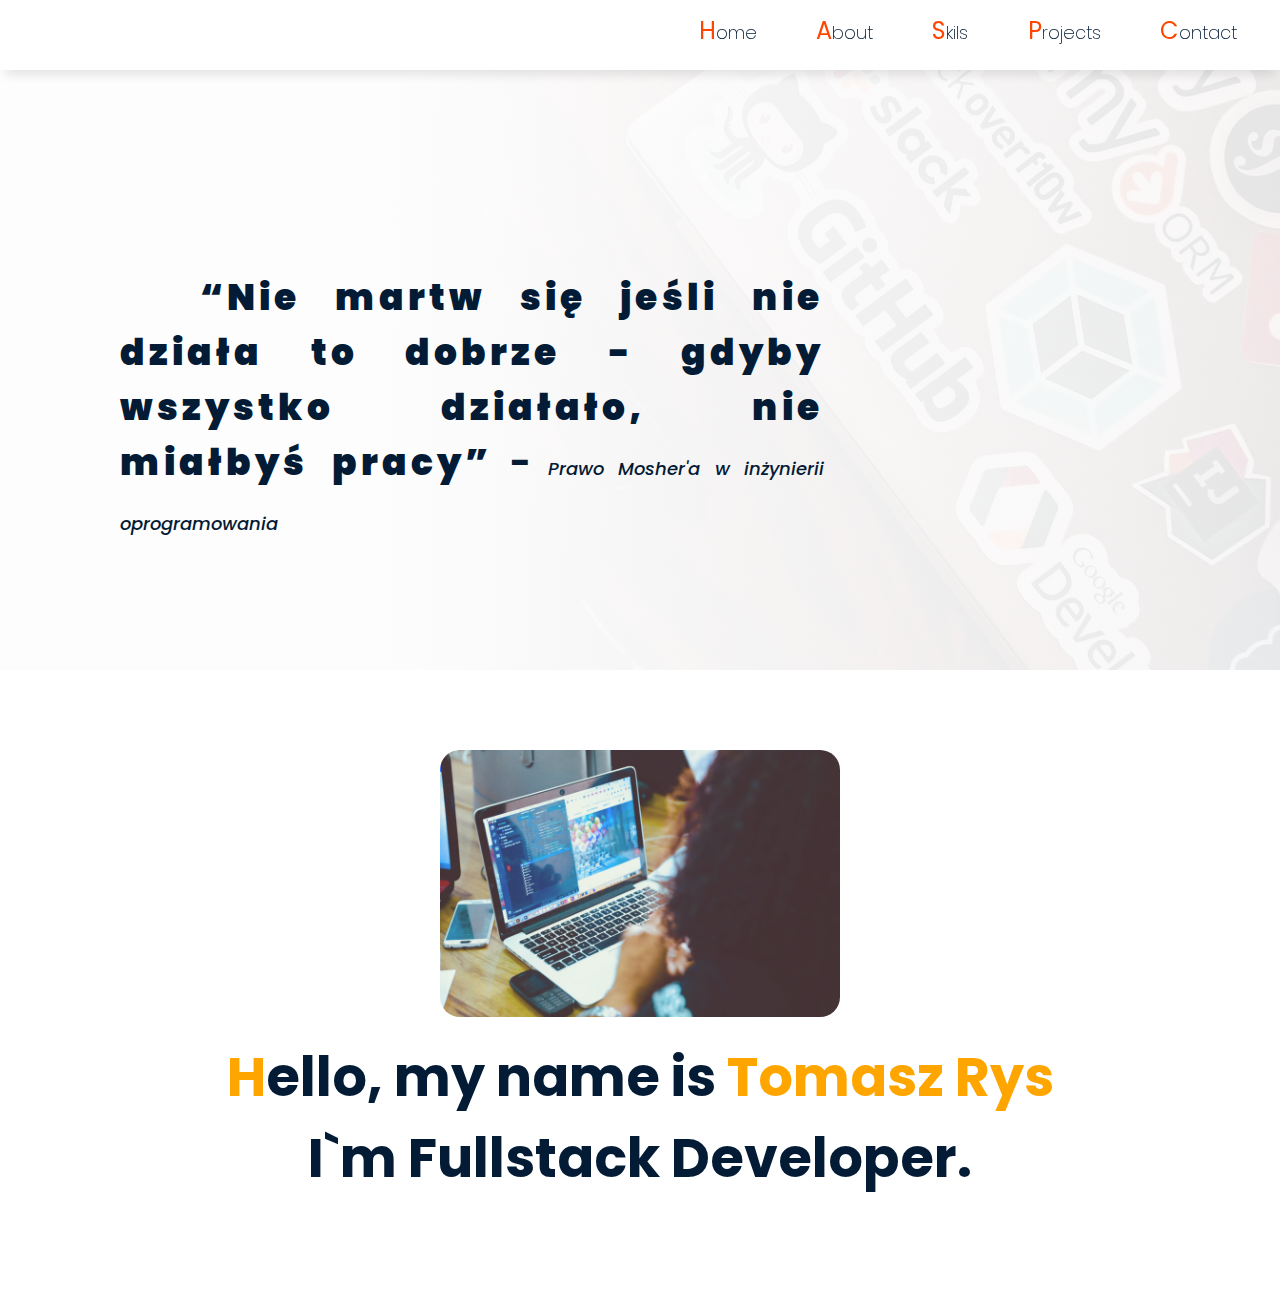
==== index.html @ 5f61044c "next commit" ====
<!DOCTYPE html>
<html lang="en">
<head>
    <meta charset="UTF-8">
    <meta http-equiv="X-UA-Compatible" content="IE=edge">
    <meta name="viewport" content="width=device-width, initial-scale=1.0">
    <link rel="stylesheet" href="https://cdnjs.cloudflare.com/ajax/libs/font-awesome/6.1.1/css/all.min.css" integrity="sha512-KfkfwYDsLkIlwQp6LFnl8zNdLGxu9YAA1QvwINks4PhcElQSvqcyVLLD9aMhXd13uQjoXtEKNosOWaZqXgel0g==" crossorigin="anonymous" referrerpolicy="no-referrer" />
    <link rel="preconnect" href="https://fonts.googleapis.com">
<link rel="preconnect" href="https://fonts.gstatic.com" crossorigin>
<link href="https://fonts.googleapis.com/css2?family=Poppins:ital,wght@0,100;0,200;0,300;0,400;0,500;0,600;0,700;0,800;0,900;1,100;1,200;1,300;1,400;1,500;1,600;1,700;1,800;1,900&display=swap" rel="stylesheet">
<link rel="stylesheet" href="./css/index.css" type="text/css">
    <title>rystomasz</title>
</head>
<body>
<main>
    <!-- menu -->
    <nav id="navbar">
        <ul>
            <li><a href="#start">Home</a></li>
            <li><a href="#about-section">About</a></li>
            <li><a href="#skils-section">Skils</a></li>
            <li><a href="#projects-section">Projects</a></li>
            <li><a href="#contact-section">Contact</a></li>
        </ul>
    </nav>
    <!-- end menu -->
    <!-- first section with quote -->
    <section id="start">
       
            <div class="quote">
                <h1>
                    <q>Nie martw się jeśli nie działa to dobrze - gdyby wszystko działało, 
                    nie miałbyś pracy</q> - <span> Prawo Mosher'a w inżynierii oprogramowania </span>
                </h1>
            </div>
        
    </section>
    <!-- End section with quote -->
    <!-- Welcome section -->
    <section id="welcome">
        <div class="message">
            <img src="./img/message.jpg" alt="">
        </div>
        <div class="message">
            <h2> Hello, my name is <span>Tomasz Rys</span> 
               <br>
               I`m Fullstack Developer.
             </h2>
        </div>
    </section>
    <!-- End welcome sectio -->
    <!-- About Section-->
    <section id="about-section">

    </section>
    <!-- End About Section -->
    <!-- footer -->
    <footer>

    </footer>
    <!-- end footer -->
</main>
</body>
</html>
---- css/index.css ----
*{
    margin: 0;
}
html{

    scroll-behavior:    smooth;
    font-size:          20px;
    font-family:        "Poppins",Arial, Helvetica, sans-serif;
      
    margin:             0;
    padding:            0;
}
body{
        /* #041b35; */
        background-color:   #ffffff;

}

/* 
navbar
*/

#navbar{
    background-color:     rgb(255, 255, 255);
    box-shadow:             0 10px 10px -5px rgb(0,0,0,.1);
    height:                 3rem;
    left:                   0;
    margin:                 0;
    padding:                .25rem 0;
    width:                  100%;
    position:               sticky;
    top:                    0;
    z-index:                1;

}
#navbar ul{
    
    display:            flex;
    justify-content:    space-evenly;
    margin:             .4rem 0 .4rem auto;
    list-style:         none;
    padding:            0;
    width:              50%;

}
#navbar ul li >a{
    color:            #041b35;
    font-size:          2vh;
    font-family:        "Poppins", Arial, Helvetica, sans-serif;
    font-weight:        200;
    margin:             0 0 0 .8rem;
    text-decoration:    none;

}
#navbar ul li >a:hover{
color:         orangered;
}

#navbar ul li::first-letter{
    color:          orangered;
    font-size: 1.2rem;
    font-weight:      bolder;
   
}
/* 
end navbar
*/

/* 
section start
*/
#start{
 
 
    background:         no-repeat center center fixed;
    background-image:   linear-gradient(to right, rgb(253, 253, 253) 30%,rgba(255, 255, 255, 0.877) 100%), url("../img/start.jpg") ;
    background-size:    cover;
    height:             30rem;
}
.quote h1{
    
    color:         #041b35;
    
    margin:         0 35rem 1rem 5rem;
    font-size:      4vmin;
    padding:        10rem 0 5rem 1rem;
    
    text-align:     justify;
    text-indent:    4rem;
    width:          55%;

    
}
.quote h1 q{
    font-weight:        bolder;
    letter-spacing:     .2rem;
    word-spacing:       .25rem;
    
}
.quote h1 span{
    font-size:          .9rem;

    
}
.quote h1 q::selection{
    color:          orangered;
}
h1 >span{
    font-weight:        500;
    font-style:         italic;
}



/* 
end section start
*/

/* 
section welcome
*/

#welcome{
    display:            flex;
    flex-wrap:          wrap;
    justify-content:    space-evenly;
    margin:             4rem;
}

.message{
  
    color:          #041b35;
    display:            flex;
    font-family:        "Poppins",Arial, Helvetica, sans-serif;
    font-size:          4vmin;
    justify-content:    center;
    align-items:        center;
    margin:              0 0 1rem 0;
    text-align:         center;
    
 
}
.message h2::first-letter{
    color:      orange;
}
.message h2 span{
    color:      orange;
  
  
}
.message img{
    
    border-radius:       1rem;
    opacity:             .8;
    width:               20rem;
}

/* End Welcome Section */
/* 
About Setion
*/
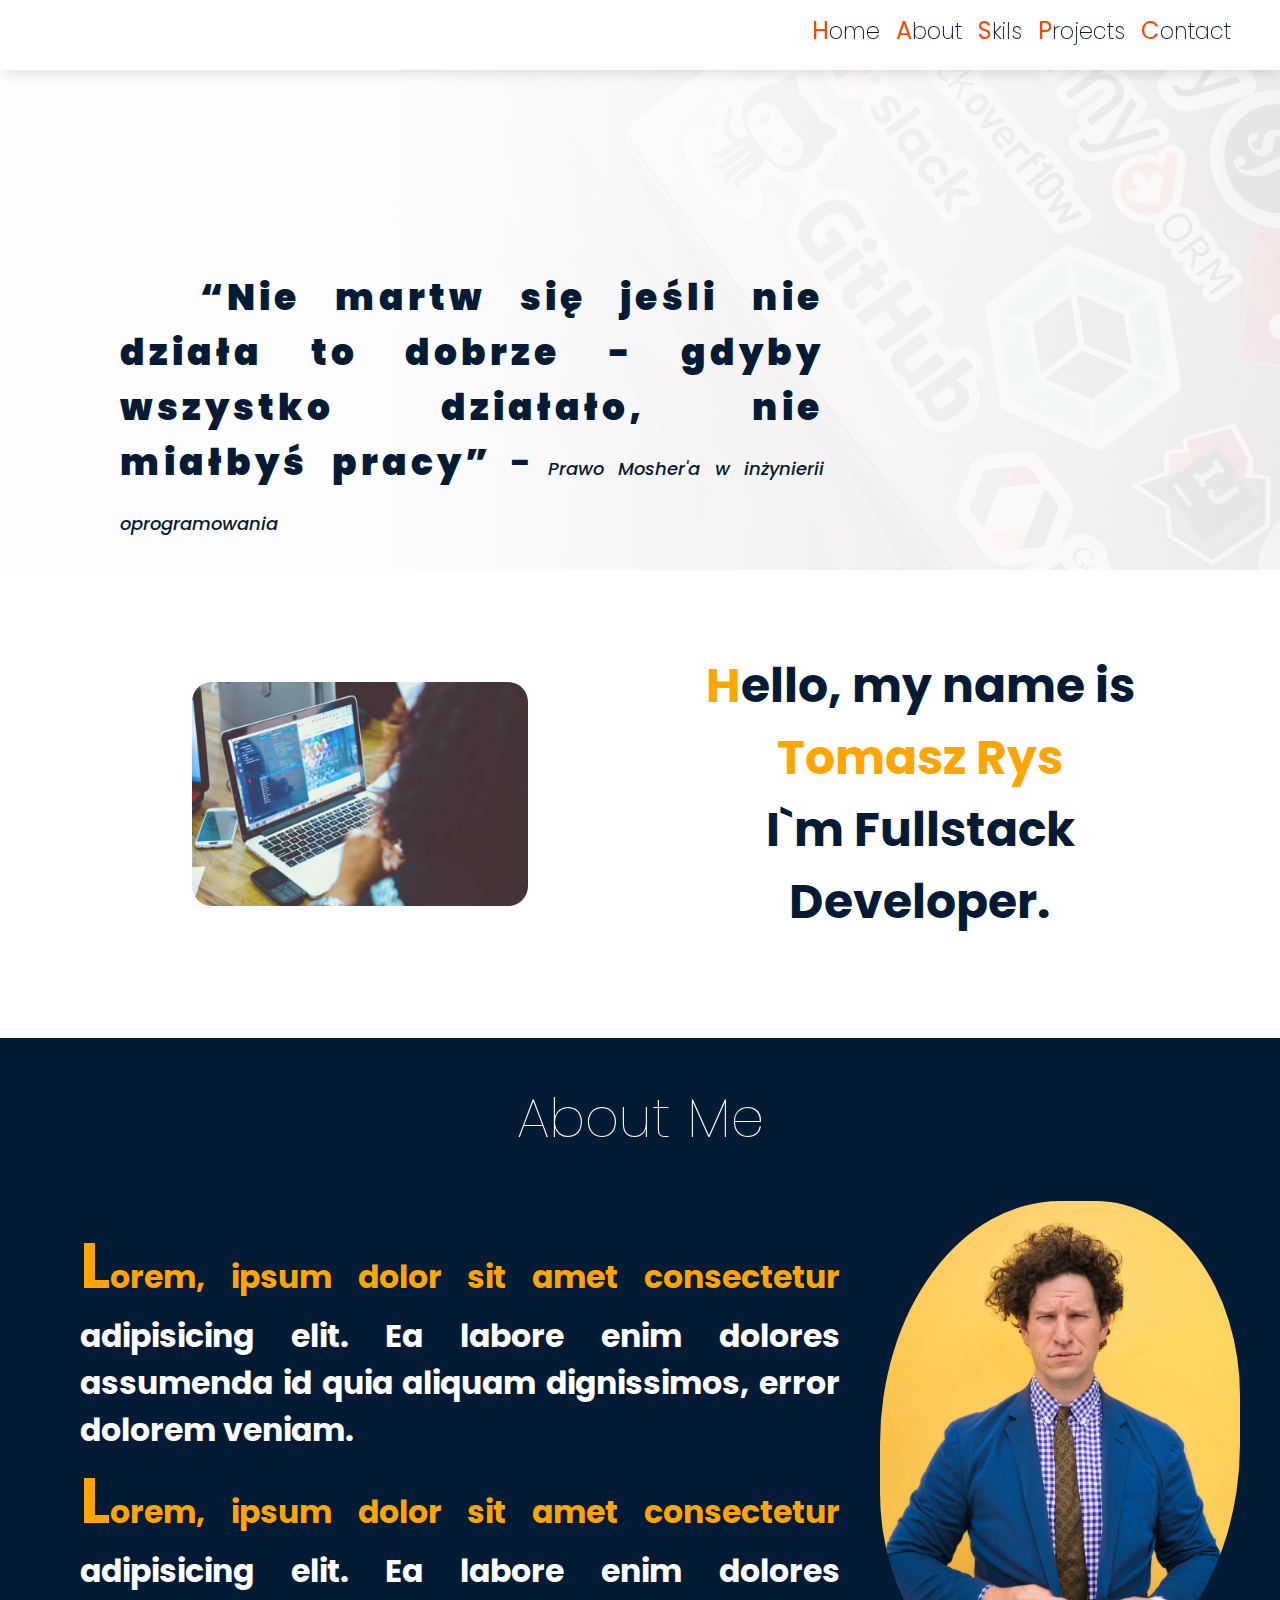
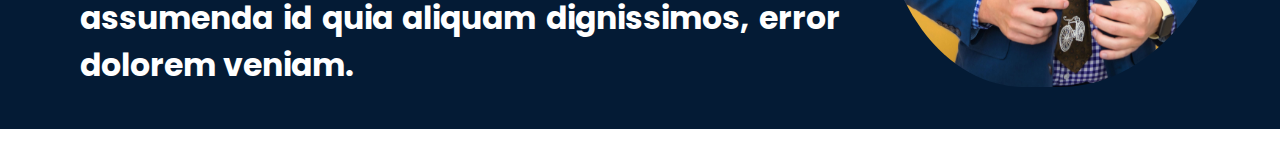
==== commit 2b67a62b: "next commit" ====
--- a/index.html
+++ b/index.html
@@ -51,6 +51,25 @@
     <!-- End welcome sectio -->
     <!-- About Section-->
     <section id="about-section">
+        <h1 class="section-heading">About Me</h1>
+        <div class="about-container">
+          
+            <div class="massage my-info">
+                <h3>
+                    Lorem, ipsum dolor sit amet consectetur adipisicing elit.
+                     Ea labore enim dolores 
+                     assumenda id quia aliquam dignissimos, error dolorem veniam.
+                </h3>
+                <h3>
+                    Lorem, ipsum dolor sit amet consectetur adipisicing elit.
+                     Ea labore enim dolores 
+                     assumenda id quia aliquam dignissimos, error dolorem veniam.
+                </h3>
+            </div>
+            <div class="message message-img">
+                <img src="./img/me1.jpg" alt="sczesliwy facet" title="To ja udalo sie">
+            </div>
+        </div>
 
     </section>
     <!-- End About Section -->
--- a/css/index.css
+++ b/css/index.css
@@ -37,15 +37,15 @@
     
     display:            flex;
     justify-content:    space-evenly;
-    margin:             .4rem 0 .4rem auto;
+    margin:             .4rem 5rem .4rem auto;
     list-style:         none;
     padding:            0;
-    width:              50%;
+    width:              30%;
 
 }
 #navbar ul li >a{
     color:            #041b35;
-    font-size:          2vh;
+    font-size:          2.5vh;
     font-family:        "Poppins", Arial, Helvetica, sans-serif;
     font-weight:        200;
     margin:             0 0 0 .8rem;
@@ -75,7 +75,7 @@
     background:         no-repeat center center fixed;
     background-image:   linear-gradient(to right, rgb(253, 253, 253) 30%,rgba(255, 255, 255, 0.877) 100%), url("../img/start.jpg") ;
     background-size:    cover;
-    height:             30rem;
+    height:             25rem;
 }
 .quote h1{
     
@@ -132,11 +132,12 @@
     color:          #041b35;
     display:            flex;
     font-family:        "Poppins",Arial, Helvetica, sans-serif;
-    font-size:          4vmin;
+    font-size:          3.5vmin;
     justify-content:    center;
     align-items:        center;
     margin:              0 0 1rem 0;
     text-align:         center;
+    width:              50%;
     
  
 }
@@ -152,10 +153,55 @@
     
     border-radius:       1rem;
     opacity:             .8;
-    width:               20rem;
+    width:               60%;
 }
 
 /* End Welcome Section */
 /* 
 About Setion
-*/+*/
+#about-section{
+    background-color: #041b35;
+}
+.section-heading{
+    color: white;
+    font-size: 6vmin;
+    font-weight: 100;
+    padding: 2rem 0 0 0 ;
+
+    text-align: center;
+}
+.about-container{
+    display: flex;
+    margin: 1rem 2rem;
+ 
+  
+
+    justify-content: center;
+    
+}
+div.my-info h3::first-line{
+   color: orange
+}
+
+div.my-info h3::first-letter{
+   font-size: 7vmin;
+}
+div.my-info{
+    
+    margin: 2rem 2rem 2rem 2rem;
+    color: #ffffff;
+    font-size: 3vmin;
+  
+    text-align: justify;
+  
+    
+}
+.message-img img{
+    
+    border-radius: 50% 40%;
+    opacity: 1;
+    width: 40vmin;
+    
+   
+}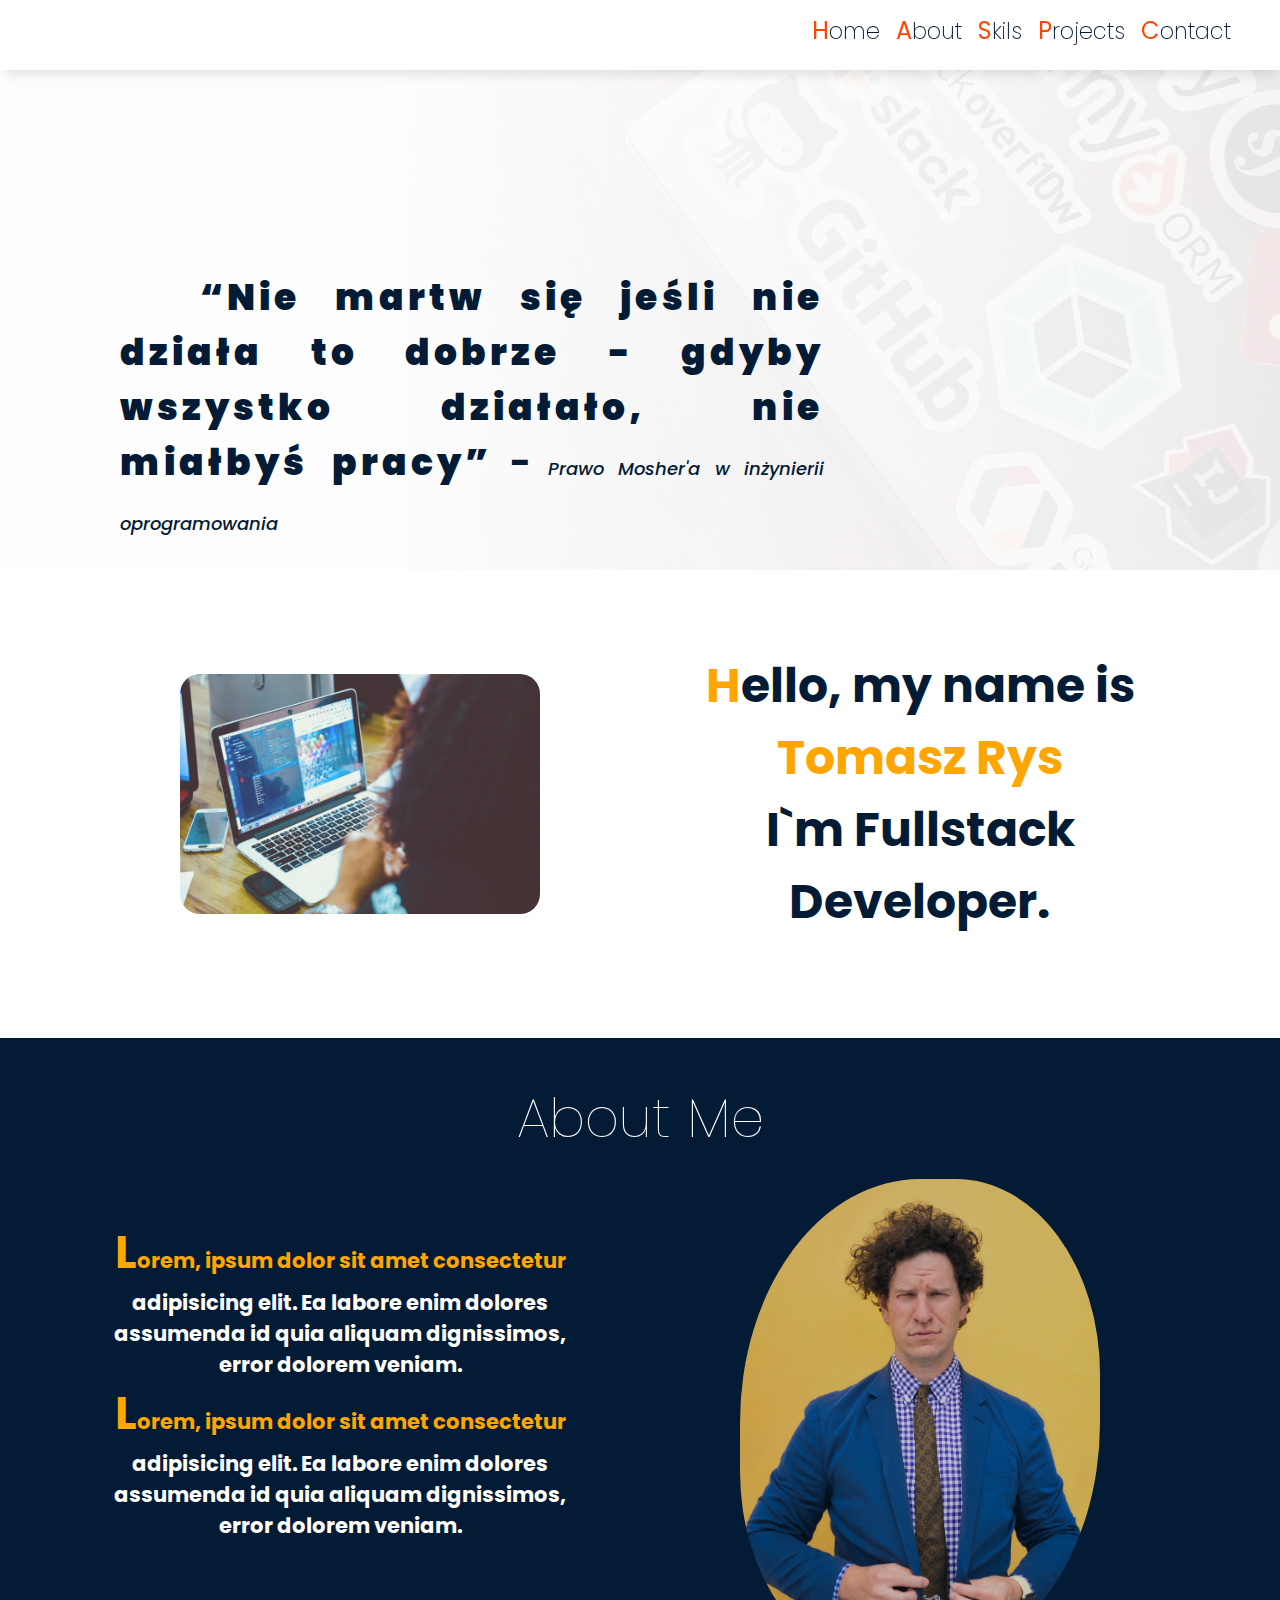
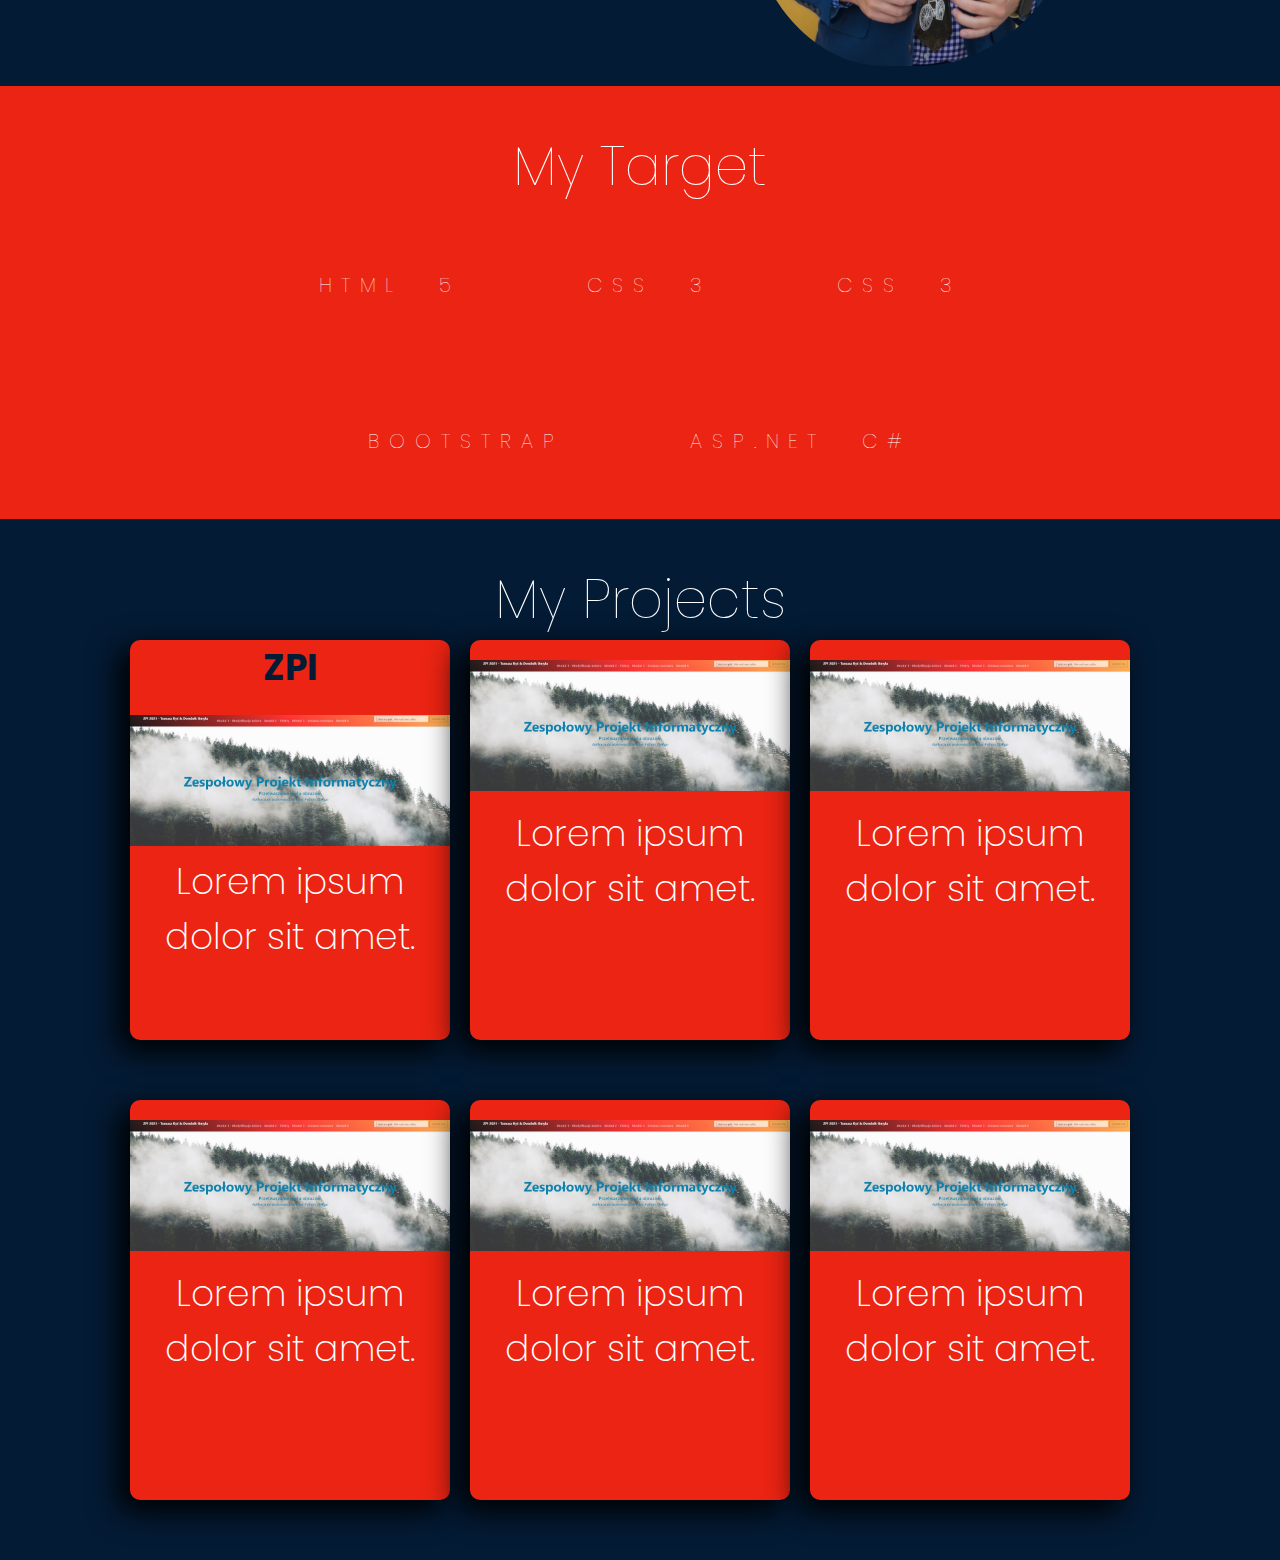
==== commit 8db015d0: "next" ====
--- a/index.html
+++ b/index.html
@@ -66,13 +66,120 @@
                      assumenda id quia aliquam dignissimos, error dolorem veniam.
                 </h3>
             </div>
-            <div class="message message-img">
+            <div class="message message-img2">
                 <img src="./img/me1.jpg" alt="sczesliwy facet" title="To ja udalo sie">
             </div>
         </div>
 
     </section>
     <!-- End About Section -->
+    <section id="skils-section">
+       <h1 class="section-heading">My Target</h1>
+       <div class="skils-container">
+           <div class="skills-target">
+                <p>
+                    <i class="fa-brands fa-html5 fa-4x"></i>
+                </p>
+                <p class="skills-name">
+                    HTML 5
+                </p>
+           </div>
+           <div class="skills-target">
+                <p>
+                    <i class="fa-brands fa-css3 fa-4x"></i>
+                </p>
+                <p class="skills-name">
+                    CSS 3
+                </p>
+           </div>
+           <div class="skills-target">
+                <p>
+                    <i class="fa-brands fa-js fa-4x"></i>
+                </p>
+                <p class="skills-name">
+                    CSS 3
+                </p>
+           </div>
+           <div class="skills-target">
+                <p>
+                    <i class="fa-brands fa-bootstrap fa-4x"></i>
+                </p>
+                <p class="skills-name">
+                   BOOTSTRAP
+                </p>
+           </div>
+           <div class="skills-target">
+                <p>
+                    <i class="fa-solid fa-laptop-code fa-4x"></i>
+                </p>
+                <p class="skills-name">
+                    ASP.NET C#
+                </p>
+           </div>
+       </div>
+    </section>
+    <!-- End skills section -->
+    <!-- Projects section -->
+    <section id="projects-section">
+        <h1 class="section-heading">My Projects</h1>
+        <div class="projects-container">
+            <div class="img-box">
+                <a href="#">
+                    ZPI
+                </a>
+                <img src="./img/project1.jpg" alt="">
+                <div class="description">
+                    Lorem ipsum dolor sit amet.
+                </div>
+            </div>
+            <div class="img-box">
+                <a href="#">
+
+                </a>
+                <img src="./img/project1.jpg" alt="">
+                <div class="description">
+                    Lorem ipsum dolor sit amet.
+                </div>
+            </div>
+            <div class="img-box">
+                <a href="#">
+
+                </a>
+                <img src="./img/project1.jpg" alt="">
+                <div class="description">
+                    Lorem ipsum dolor sit amet.
+                </div>
+            </div>
+            <div class="img-box">
+                <a href="#">
+                        
+                </a>
+                <img src="./img/project1.jpg" alt="">
+                <div class="description">
+                    Lorem ipsum dolor sit amet.
+                </div>
+            </div>
+            <div class="img-box">
+                <a href="#">
+
+                </a>
+                <img src="./img/project1.jpg" alt="">
+                <div class="description">
+                    Lorem ipsum dolor sit amet.
+                </div>
+            </div>
+            <div class="img-box">
+                <a href="#">
+
+                </a>
+                <img src="./img/project1.jpg" alt="">
+                <div class="description">
+                    Lorem ipsum dolor sit amet.
+                </div>
+            </div>
+        </div>
+    </section>
+    <!-- End Project section -->
     <!-- footer -->
     <footer>
 
--- a/css/index.css
+++ b/css/index.css
@@ -123,7 +123,7 @@
 #welcome{
     display:            flex;
     flex-wrap:          wrap;
-    justify-content:    space-evenly;
+    justify-content:    center;
     margin:             4rem;
 }
 
@@ -150,10 +150,10 @@
   
 }
 .message img{
-    
+
     border-radius:       1rem;
     opacity:             .8;
-    width:               60%;
+    max-width:            40vmin;
 }
 
 /* End Welcome Section */
@@ -162,46 +162,128 @@
 */
 #about-section{
     background-color: #041b35;
+    height:             auto;
 }
 .section-heading{
-    color: white;
-    font-size: 6vmin;
-    font-weight: 100;
-    padding: 2rem 0 0 0 ;
-
-    text-align: center;
+    color:            white;
+    font-size:          6vmin;
+    font-weight:        100;
+    padding:            2rem 0 0 0 ;
+    text-align:         center;
 }
 .about-container{
-    display: flex;
-    margin: 1rem 2rem;
- 
-  
-
-    justify-content: center;
+    display:            flex;
+    margin:             1rem 2rem 0 2rem;
+    justify-content:    center;
+
+   
+   
     
 }
 div.my-info h3::first-line{
-   color: orange
+   color:       orange
 }
 
 div.my-info h3::first-letter{
-   font-size: 7vmin;
+   font-size:       5vmin;
 }
 div.my-info{
-    
-    margin: 2rem 2rem 2rem 2rem;
-    color: #ffffff;
-    font-size: 3vmin;
-  
-    text-align: justify;
-  
-    
-}
-.message-img img{
-    
-    border-radius: 50% 40%;
-    opacity: 1;
-    width: 40vmin;
-    
-   
-}+    color:       #ffffff;
+    font-size:      2vmin;
+    margin:         2rem 2rem 2rem 2rem;
+    max-width:      40%;
+    text-align:     center; 
+    
+}
+.message-img2 img{
+  
+    border-radius:      50% 40%;
+    opacity:            .8;
+
+}
+/* 
+end About section
+*/
+
+/* skils sections */
+
+#skils-section{
+    background-color:#EB2413; 
+
+    height:             auto;
+}
+.skils-container{
+    display:            flex;
+    justify-content:    center;
+    margin:             auto;
+    flex-wrap:          wrap;
+    width:              80%;
+}
+.skills-target{
+    padding:            7vmin;
+    text-align:         center;
+}
+.skills-name{
+    color:              white;
+    letter-spacing:     .5rem;
+    margin:             0;
+    font-weight:        100;
+    word-spacing:       1rem;
+    padding:            0;
+
+}
+.skills-name::selection{
+color:      #041b35;
+}
+
+/* 
+end skill section
+*/
+/* Projest Section */
+#projects-section{
+    background-color:   #041b35;
+    height:                auto;
+}
+.projects-container{
+    display:            flex;
+    flex-wrap:          wrap;
+    justify-content:    center ;
+}
+.img-box{
+    background-color:    #EB2413; 
+    border-radius: 10px;
+    box-shadow: -10px 10px 30px 2px black;
+    height:                 20rem;
+    margin:                 0 1rem 3rem 0;
+    text-align:             center;
+    width:                  25%;
+    
+}
+.img-box:hover{
+    transform: scale(1.7);
+    transition: all 1s ease-in-out;
+ 
+}
+.img-box img{
+    max-width:      100%;
+    padding:        1rem 0 0 0;
+ }
+
+.description{
+    color:          white;
+    font-size:        4vmin;
+    font-weight:      200;
+    text-align:       center;
+}
+.img-box a{
+    color:            #041b35;
+    font-size:          4vmin;
+    font-weight:        bolder;
+    text-decoration:    none;
+   
+}
+.img-box a:hover{
+    color:          orange;
+    transition:       all 1s ease-in-out;
+}
+/* End Project section */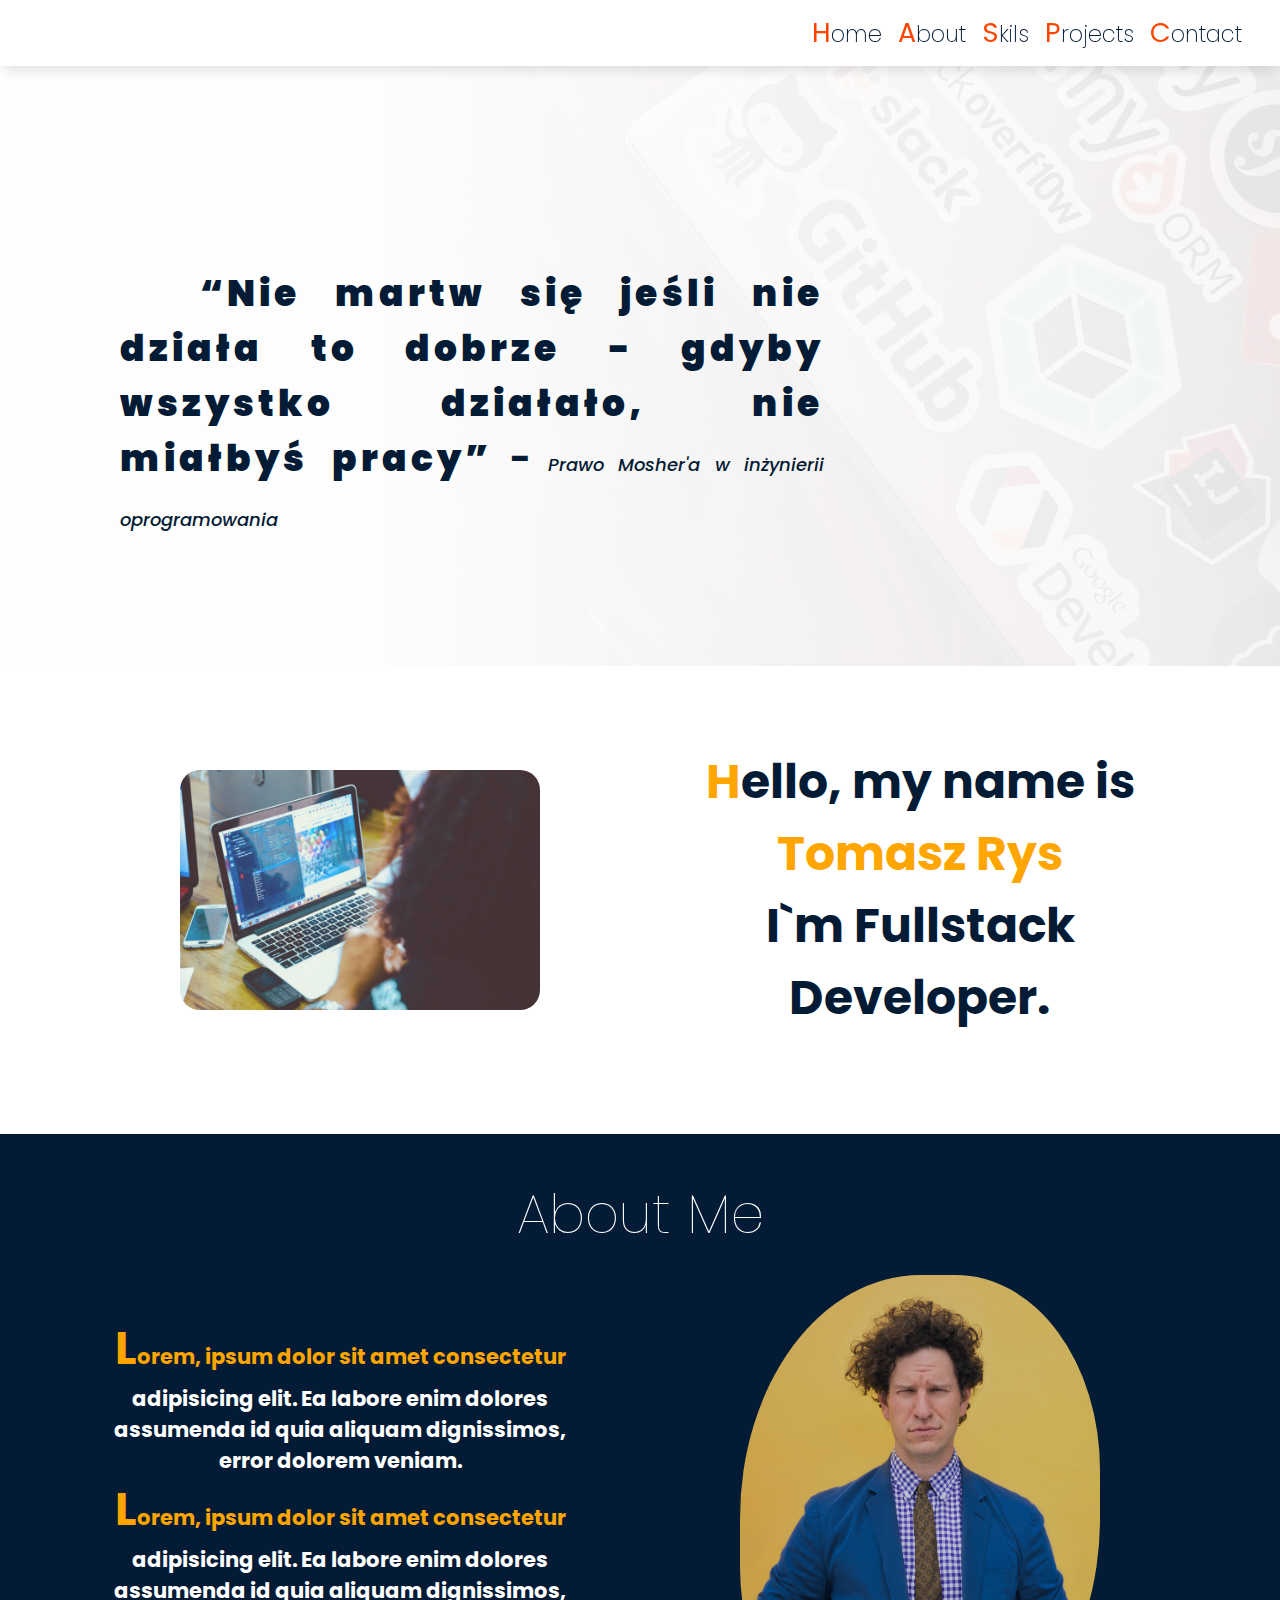
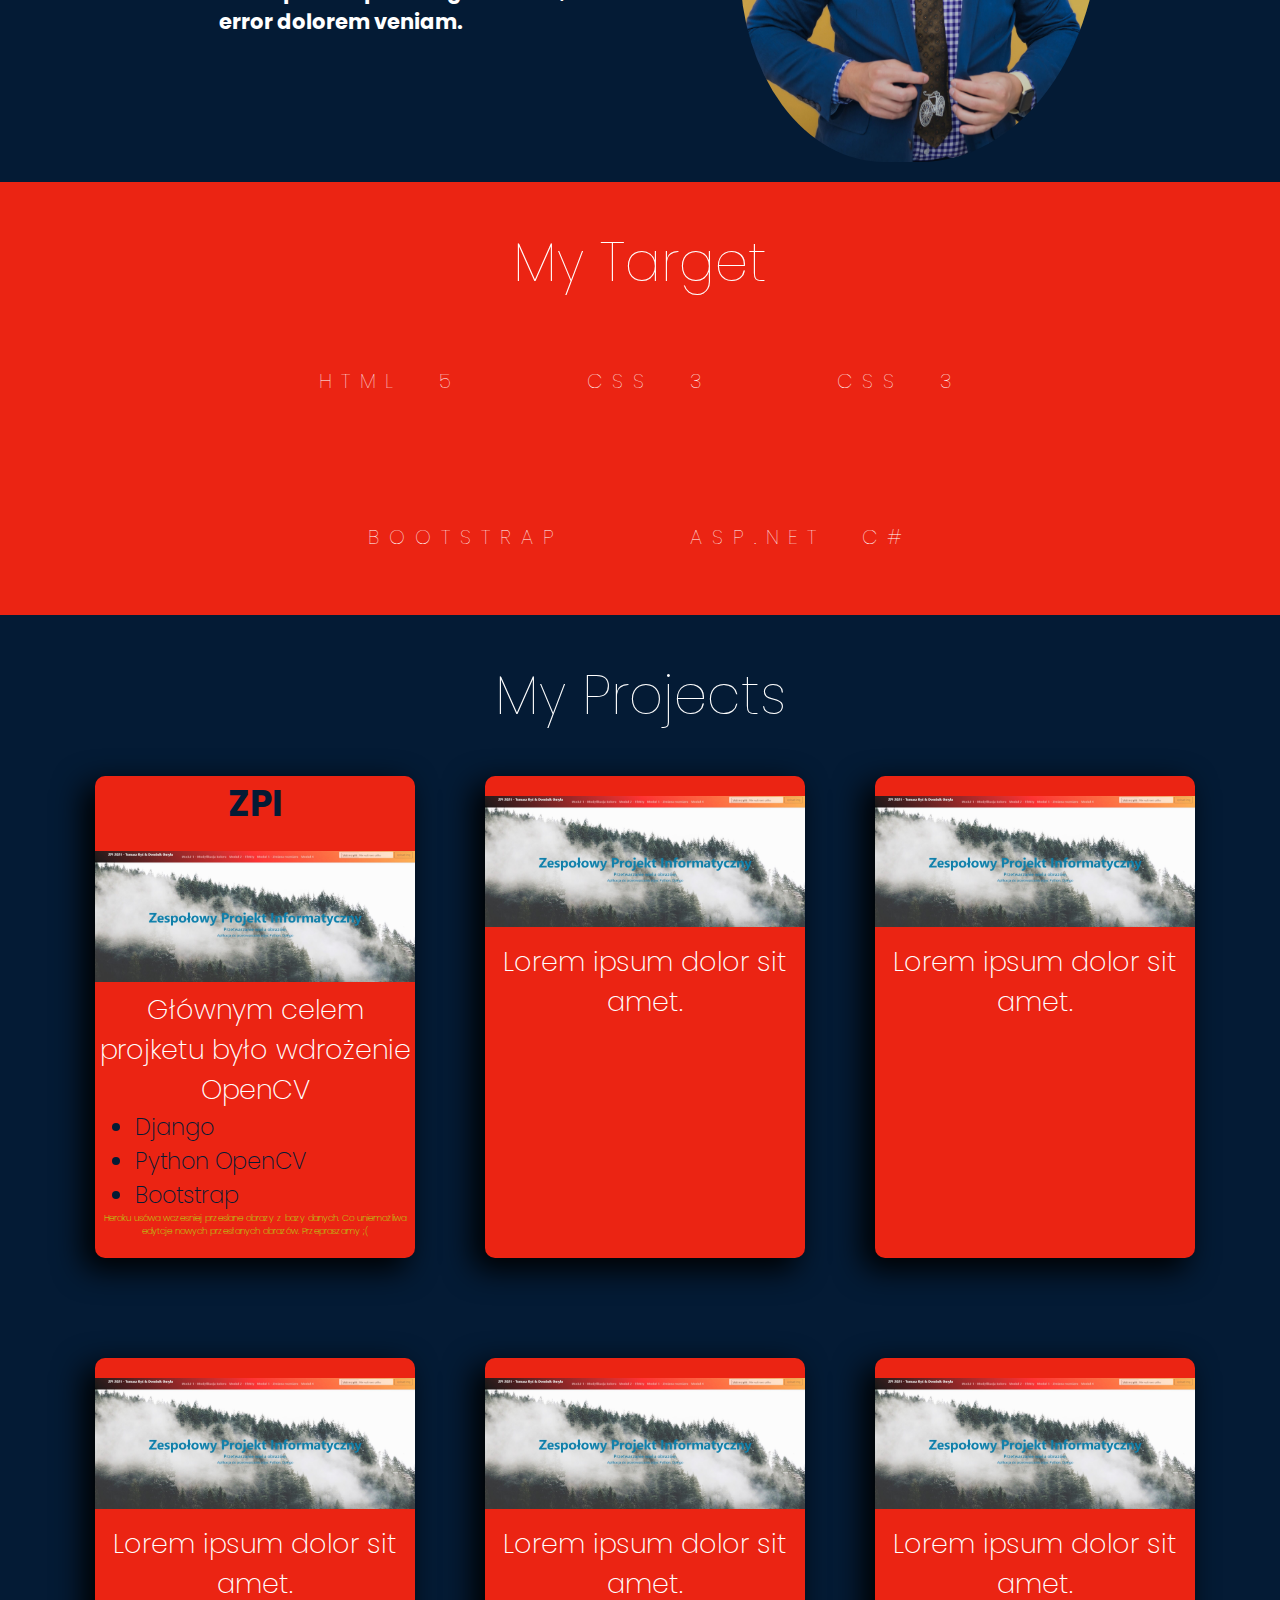
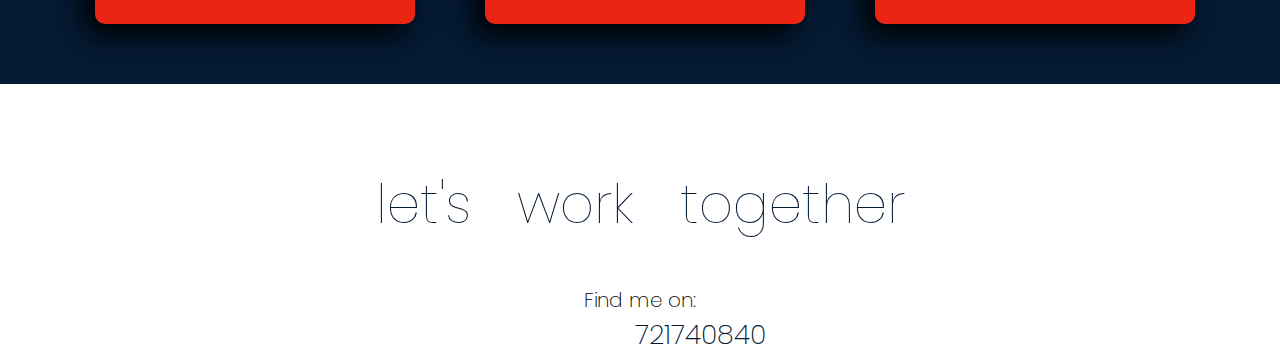
==== commit 7f10d28b: "Finished" ====
--- a/index.html
+++ b/index.html
@@ -124,12 +124,26 @@
         <h1 class="section-heading">My Projects</h1>
         <div class="projects-container">
             <div class="img-box">
-                <a href="#">
+                <a href="https://wsizzpi.herokuapp.com/">
                     ZPI
                 </a>
                 <img src="./img/project1.jpg" alt="">
                 <div class="description">
-                    Lorem ipsum dolor sit amet.
+                    <p>
+                        Głównym celem projketu było 
+                        wdrożenie OpenCV 
+                    </p>
+                    <ul>
+                        <li>Django</li>
+                        <li>Python OpenCV</li>
+                        <li>Bootstrap</li>
+                    </ul>
+                    <p class="warning">
+                    <i class="fa-solid fa-triangle-exclamation"></i>
+                    Heroku usówa wczesniej przeslane obrazy z bazy danych.
+                    Co uniemożliwa edytcje nowych przesłanych obrazów.
+                    Przepraszamy ;(
+                    </p>
                 </div>
             </div>
             <div class="img-box">
@@ -180,6 +194,24 @@
         </div>
     </section>
     <!-- End Project section -->
+    <!-- Constact section -->
+    <section id="contact-section">
+        <h1 class="section-heading update-h1">let's work together</h1>
+        <p>Find me on:</p>
+        <p>
+            <a href="https://github.com/rystomasz">
+                <i class="fa-brands fa-github fa-4x"></i>
+            </a>
+            <a href="#">
+                <i class="fa-solid fa-envelope-circle-check fa-4x"></i>
+            </a>
+       
+            <i class="fa-solid fa-phone-volume fa-4x"></i>
+            <span class="description">721740840</span>
+           
+        </p>
+    </section>
+    <!-- End Contact -->
     <!-- footer -->
     <footer>
 
--- a/css/index.css
+++ b/css/index.css
@@ -23,7 +23,7 @@
 #navbar{
     background-color:     rgb(255, 255, 255);
     box-shadow:             0 10px 10px -5px rgb(0,0,0,.1);
-    height:                 3rem;
+    height:                 auto;
     left:                   0;
     margin:                 0;
     padding:                .25rem 0;
@@ -58,7 +58,7 @@
 
 #navbar ul li::first-letter{
     color:          orangered;
-    font-size: 1.2rem;
+    font-size:         3vh;
     font-weight:      bolder;
    
 }
@@ -75,7 +75,7 @@
     background:         no-repeat center center fixed;
     background-image:   linear-gradient(to right, rgb(253, 253, 253) 30%,rgba(255, 255, 255, 0.877) 100%), url("../img/start.jpg") ;
     background-size:    cover;
-    height:             25rem;
+    height:             30rem;
 }
 .quote h1{
     
@@ -109,17 +109,8 @@
     font-weight:        500;
     font-style:         italic;
 }
-
-
-
-/* 
-end section start
-*/
-
-/* 
-section welcome
-*/
-
+/* end section start*/
+/* section welcome*/
 #welcome{
     display:            flex;
     flex-wrap:          wrap;
@@ -155,7 +146,6 @@
     opacity:             .8;
     max-width:            40vmin;
 }
-
 /* End Welcome Section */
 /* 
 About Setion
@@ -201,9 +191,7 @@
     opacity:            .8;
 
 }
-/* 
-end About section
-*/
+/* end About section*/
 
 /* skils sections */
 
@@ -235,10 +223,7 @@
 .skills-name::selection{
 color:      #041b35;
 }
-
-/* 
-end skill section
-*/
+/* end skill section*/
 /* Projest Section */
 #projects-section{
     background-color:   #041b35;
@@ -248,19 +233,20 @@
     display:            flex;
     flex-wrap:          wrap;
     justify-content:    center ;
+ 
 }
 .img-box{
     background-color:    #EB2413; 
-    border-radius: 10px;
-    box-shadow: -10px 10px 30px 2px black;
-    height:                 20rem;
-    margin:                 0 1rem 3rem 0;
+    border-radius:          10px;
+    box-shadow:             -10px 10px 30px 2px black;
+    height:                 auto;
+    margin:                 2rem 1.5rem 3rem 2rem;
     text-align:             center;
     width:                  25%;
     
 }
 .img-box:hover{
-    transform: scale(1.7);
+    transform: scale(1.5);
     transition: all 1s ease-in-out;
  
 }
@@ -271,9 +257,20 @@
 
 .description{
     color:          white;
-    font-size:        4vmin;
+    font-size:        3vmin;
     font-weight:      200;
     text-align:       center;
+    margin-bottom:    1rem;
+
+}
+.description ul li{
+    font-size:      2.5vmin;
+    color:        #041b35;
+    text-align:     left;
+}
+.warning{
+    font-size: 1vmin;
+    color: #aaeb13;
 }
 .img-box a{
     color:            #041b35;
@@ -286,4 +283,32 @@
     color:          orange;
     transition:       all 1s ease-in-out;
 }
-/* End Project section */+/* End Project section */
+
+#contact-section{
+
+    text-align: center;
+}
+#contact-section i{
+    margin: 1rem 2rem 3rem 0;
+    color: #041b35;
+}
+#contact-section p{
+    font-weight: 200;
+}
+#contact-section a :hover{
+color: orangered;
+}
+#contact-section  .description{
+color: #041b35;
+}
+.update-h1{
+    color:         #041b35 ;
+    margin:         2rem;
+    word-spacing:   1.5rem;
+}
+
+
+ /* Contact section */
+
+ /* End Conatct */